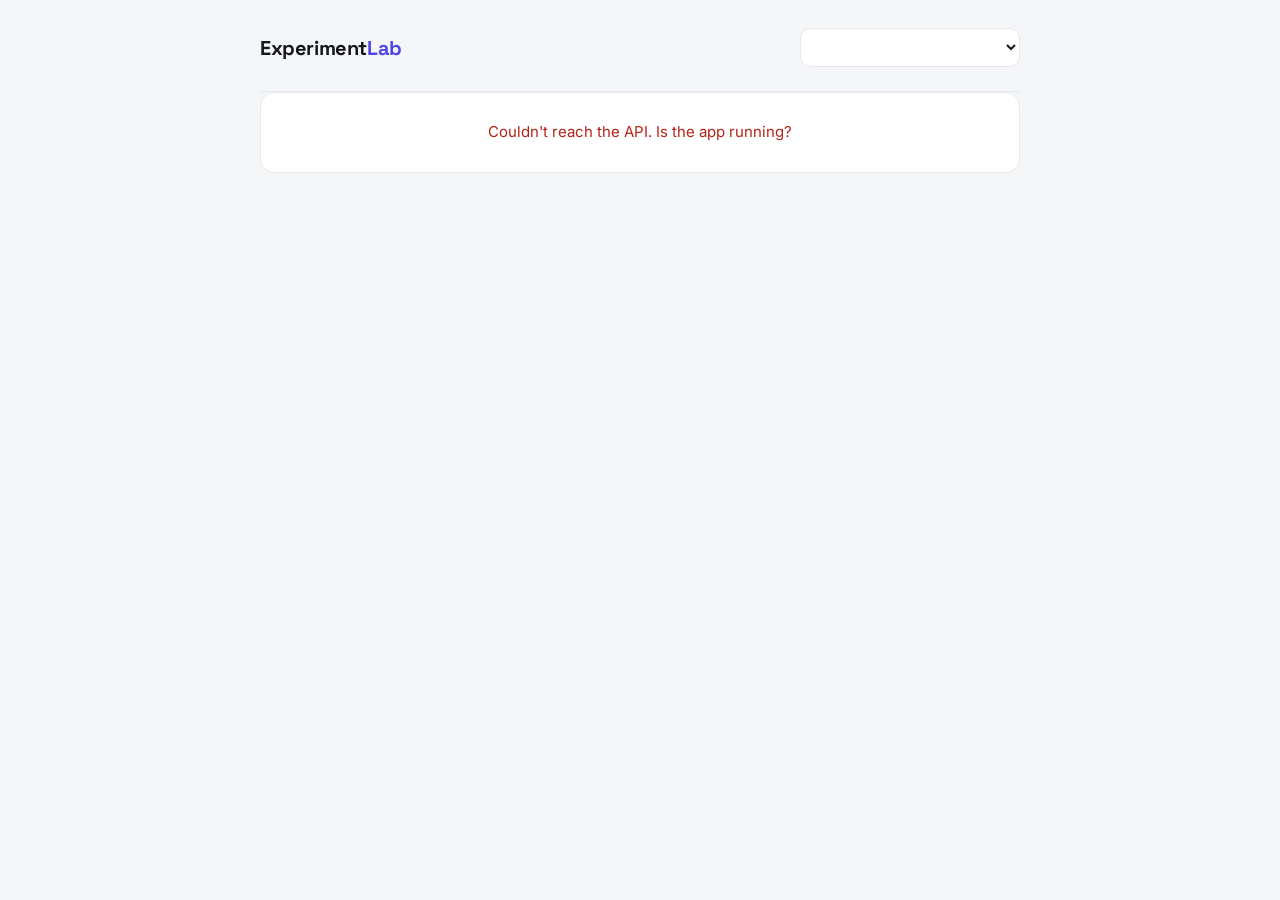
==== wwwroot/index.html @ 333212e7 "first commit" ====
<!DOCTYPE html>
<html lang="en">
<head>
<meta charset="UTF-8">
<meta name="viewport" content="width=device-width, initial-scale=1.0">
<title>ExperimentLab</title>
<link rel="preconnect" href="https://fonts.googleapis.com">
<link rel="preconnect" href="https://fonts.gstatic.com" crossorigin>
<link href="https://fonts.googleapis.com/css2?family=Space+Grotesk:wght@400;500;600;700&family=JetBrains+Mono:wght@400;500;700&family=Inter:wght@400;500;600&display=swap" rel="stylesheet">
<style>
  :root {
    --bg: #F5F6F8;
    --surface: #FFFFFF;
    --ink: #15171C;
    --muted: #6B7280;
    --faint: #9AA1AD;
    --line: #E5E8EC;
    --track: #EEF0F3;
    --accent: #4F46E5;
    --ship: #0B8F63;     --ship-bg: #E4F5EE;
    --hold: #2563EB;     --hold-bg: #E7EEFC;
    --run:  #B26A00;     --run-bg:  #FBF0DE;
    --flat: #5B6270;     --flat-bg: #ECEEF1;
    --display: "Space Grotesk", system-ui, sans-serif;
    --body: "Inter", system-ui, sans-serif;
    --mono: "JetBrains Mono", ui-monospace, Menlo, Consolas, monospace;
  }
  * { box-sizing: border-box; margin: 0; padding: 0; }
  body {
    font-family: var(--body); background: var(--bg); color: var(--ink);
    line-height: 1.5; -webkit-font-smoothing: antialiased; padding: 0 20px 64px;
  }
  .wrap { max-width: 760px; margin: 0 auto; }

  header {
    display: flex; align-items: center; justify-content: space-between;
    gap: 16px; flex-wrap: wrap; padding: 28px 0 24px; border-bottom: 1px solid var(--line);
  }
  .brand { font-family: var(--display); font-weight: 700; font-size: 20px; letter-spacing: -0.02em; }
  .brand span { color: var(--accent); }
  select {
    font-family: var(--body); font-size: 14px; color: var(--ink);
    background: var(--surface); border: 1px solid var(--line);
    border-radius: 10px; padding: 9px 12px; min-width: 220px; cursor: pointer;
  }
  select:focus-visible { outline: 2px solid var(--accent); outline-offset: 1px; }

  .exp-head { margin: 28px 0 18px; }
  .exp-name { font-family: var(--display); font-weight: 600; font-size: 24px; letter-spacing: -0.02em; }

  .cmp + .cmp { margin-top: 30px; padding-top: 30px; border-top: 1px solid var(--line); }
  .cmp-title {
    font-family: var(--mono); font-size: 12px; text-transform: uppercase;
    letter-spacing: 0.08em; color: var(--muted); margin-bottom: 14px;
  }

  .verdict {
    border-radius: 16px; padding: 22px 24px; margin-bottom: 18px;
    display: flex; align-items: center; gap: 22px;
    border: 1px solid var(--line); background: var(--surface);
  }
  .verdict .word {
    font-family: var(--display); font-weight: 700; font-size: 30px; line-height: 1;
    letter-spacing: -0.02em; white-space: nowrap;
  }
  .verdict .reason { font-size: 15px; color: var(--ink); }
  .verdict.ship { background: var(--ship-bg); border-color: #BFE7D6; }
  .verdict.ship .word { color: var(--ship); }
  .verdict.hold { background: var(--hold-bg); border-color: #C7D8FA; }
  .verdict.hold .word { color: var(--hold); }
  .verdict.keep_running { background: var(--run-bg); border-color: #F0DCB4; }
  .verdict.keep_running .word { color: var(--run); }
  .verdict.no_difference { background: var(--flat-bg); border-color: var(--line); }
  .verdict.no_difference .word { color: var(--flat); }

  .arena { display: grid; grid-template-columns: 1fr 1fr; gap: 14px; margin-bottom: 18px; }
  .arm { background: var(--surface); border: 1px solid var(--line); border-radius: 14px; padding: 18px; }
  .arm.winner { border-color: #BFE7D6; box-shadow: 0 0 0 1px #BFE7D6 inset; }
  .arm-top { display: flex; align-items: center; justify-content: space-between; margin-bottom: 12px; gap: 8px; }
  .arm-name {
    font-family: var(--mono); font-size: 12px; font-weight: 500; text-transform: uppercase;
    letter-spacing: 0.08em; color: var(--muted); overflow: hidden; text-overflow: ellipsis; white-space: nowrap;
  }
  .arm.winner .arm-name { color: var(--ship); }
  .tag {
    font-family: var(--mono); font-size: 10px; font-weight: 700; letter-spacing: 0.08em;
    padding: 2px 7px; border-radius: 999px; white-space: nowrap;
  }
  .tag.win { color: var(--ship); background: var(--ship-bg); }
  .tag.ctrl { color: var(--muted); background: var(--flat-bg); }
  .rate { font-family: var(--mono); font-weight: 700; font-size: 34px; letter-spacing: -0.02em; }
  .track { height: 8px; background: var(--track); border-radius: 999px; margin: 12px 0 10px; overflow: hidden; }
  .fill { height: 100%; border-radius: 999px; background: var(--faint); width: 0; transition: width .6s cubic-bezier(.2,.7,.3,1); }
  .arm.winner .fill { background: var(--ship); }
  .counts { font-family: var(--mono); font-size: 12px; color: var(--muted); }

  .stats {
    display: grid; grid-template-columns: repeat(4, 1fr); gap: 1px;
    background: var(--line); border: 1px solid var(--line); border-radius: 14px; overflow: hidden;
  }
  .stat { background: var(--surface); padding: 14px 16px; }
  .stat .k { font-size: 11px; text-transform: uppercase; letter-spacing: 0.06em; color: var(--faint); margin-bottom: 5px; }
  .stat .v { font-family: var(--mono); font-weight: 500; font-size: 17px; }
  .stat .v.pos { color: var(--ship); }

  .actions { display: flex; gap: 10px; flex-wrap: wrap; margin-top: 24px; }
  button {
    font-family: var(--body); font-size: 14px; font-weight: 500; cursor: pointer;
    border-radius: 10px; padding: 10px 16px; border: 1px solid var(--line);
    background: var(--surface); color: var(--ink); transition: background .15s, border-color .15s;
  }
  button.primary { background: var(--accent); border-color: var(--accent); color: #fff; }
  button:hover { border-color: var(--faint); }
  button.primary:hover { background: #4338CA; border-color: #4338CA; }
  button:disabled { opacity: .55; cursor: default; }
  button:focus-visible { outline: 2px solid var(--accent); outline-offset: 2px; }

  .note {
    background: var(--surface); border: 1px solid var(--line); border-radius: 14px;
    padding: 28px 24px; text-align: center; color: var(--muted); font-size: 15px;
  }
  .note strong { color: var(--ink); font-weight: 600; }
  .note.small { padding: 16px; text-align: left; }
  .err { color: #B42318; }

  @media (max-width: 560px) {
    .arena { grid-template-columns: 1fr; }
    .stats { grid-template-columns: 1fr 1fr; }
    .verdict { flex-direction: column; align-items: flex-start; gap: 8px; }
  }
  @media (prefers-reduced-motion: reduce) { .fill { transition: none; } }
</style>
</head>
<body>
<div class="wrap">
  <header>
    <div class="brand">Experiment<span>Lab</span></div>
    <select id="picker" aria-label="Choose experiment"></select>
  </header>
  <div id="panel" aria-live="polite"></div>
</div>

<script>
const $ = (id) => document.getElementById(id);
const pct = (x) => (x * 100).toFixed(2) + "%";
const signed = (x) => (x >= 0 ? "+" : "") + (x * 100).toFixed(2) + "%";
const esc = (s) => String(s).replace(/[&<>"']/g, m => ({ "&":"&amp;","<":"&lt;",">":"&gt;",'"':"&quot;","'":"&#39;" }[m]));
const VERDICT = { SHIP: "Ship it", HOLD: "Hold", KEEP_RUNNING: "Keep running", NO_DIFFERENCE: "No winner" };

let currentId = null;

async function loadExperiments() {
  let list;
  try { list = await (await fetch("/api/experiments")).json(); }
  catch { $("panel").innerHTML = `<div class="note err">Couldn't reach the API. Is the app running?</div>`; return; }

  const picker = $("picker");
  if (!list.length) {
    picker.innerHTML = "<option>No experiments</option>";
    $("panel").innerHTML = `<div class="note"><strong>No experiments yet.</strong><br>Create one in Swagger, then it shows up here.</div>`;
    return;
  }
  picker.innerHTML = list.map(e => `<option value="${e.id}">#${e.id} &middot; ${esc(e.name)}</option>`).join("");
  picker.onchange = () => showResults(+picker.value);
  showResults(+picker.value);
}

async function showResults(id) {
  currentId = id;
  $("panel").innerHTML = `<div class="note">Loading&hellip;</div>`;
  let res;
  try { res = await fetch(`/api/experiments/${id}/results`); }
  catch { $("panel").innerHTML = `<div class="note err">Couldn't reach the API.</div>`; return; }

  if (res.status === 400) { $("panel").innerHTML = noteState(esc(await res.text())); return; }
  if (!res.ok) { $("panel").innerHTML = noteState("Experiment not found."); return; }

  const d = await res.json();
  if (d.message) { $("panel").innerHTML = noteState(esc(d.message)); return; }
  render(d);
}

function noteState(msg) {
  return `<div class="note"><strong>${msg}</strong>
    <div class="actions" style="justify-content:center;margin-top:16px">
      <button class="primary" onclick="simulate()">Run 5,000 users</button>
    </div></div>`;
}

function armCard(name, a, isWinner, isControl, domainMax) {
  const tag = isWinner ? '<span class="tag win">WINNER</span>'
            : (isControl ? '<span class="tag ctrl">CONTROL</span>' : "");
  return `<div class="arm ${isWinner ? "winner" : ""}">
    <div class="arm-top"><span class="arm-name">${esc(name)}</span>${tag}</div>
    <div class="rate">${pct(a.rate)}</div>
    <div class="track"><div class="fill" style="width:${(a.rate / domainMax * 100).toFixed(1)}%"></div></div>
    <div class="counts">${a.conversions.toLocaleString()} / ${a.exposures.toLocaleString()} converted</div>
  </div>`;
}

function comparisonBlock(d, c, showTitle) {
  const ctrl = d.control;
  const title = showTitle ? `<div class="cmp-title">${esc(ctrl.name)} vs ${esc(c.variant)}</div>` : "";

  if (c.message) return `<div class="cmp">${title}<div class="note small">${esc(c.message)}</div></div>`;

  const ctrlWins = ctrl.rate > c.rate;
  const armWins  = c.rate > ctrl.rate;
  const domainMax = Math.max(ctrl.rate, c.rate) * 1.25 || 1;
  const v = c.decision.verdict;
  const p = c.pValue < 0.001 ? "< 0.001" : c.pValue.toFixed(4);

  return `<div class="cmp">${title}
    <div class="verdict ${v.toLowerCase()}">
      <div class="word">${VERDICT[v] || esc(v)}</div>
      <div class="reason">${esc(c.decision.reason)}</div>
    </div>
    <div class="arena">
      ${armCard(ctrl.name, ctrl, ctrlWins, true, domainMax)}
      ${armCard(c.variant, c, armWins, false, domainMax)}
    </div>
    <div class="stats">
      <div class="stat"><div class="k">Relative lift</div><div class="v ${c.relativeLift > 0 ? "pos" : ""}">${signed(c.relativeLift)}</div></div>
      <div class="stat"><div class="k">p-value</div><div class="v">${p}</div></div>
      <div class="stat"><div class="k">95% CI (lift)</div><div class="v">${signed(c.confidenceInterval95.lower)} &hellip; ${signed(c.confidenceInterval95.upper)}</div></div>
      <div class="stat"><div class="k">z-score</div><div class="v">${c.zScore.toFixed(2)}</div></div>
    </div>
  </div>`;
}

function render(d) {
  const multi = d.comparisons.length > 1;
  const blocks = d.comparisons.map(c => comparisonBlock(d, c, multi)).join("");
  $("panel").innerHTML = `
    <div class="exp-head"><span class="exp-name">${esc(d.experimentName)}</span></div>
    ${blocks}
    <div class="actions">
      <button class="primary" onclick="simulate()">Run 5,000 more users</button>
      <button onclick="showResults(currentId)">Refresh</button>
    </div>`;
}

async function simulate() {
  document.querySelectorAll("button").forEach(b => b.disabled = true);
  try {
    const res = await fetch(`/api/experiments/${currentId}/simulate?users=5000`, { method: "POST" });
    if (!res.ok) alert(await res.text());
  } catch { alert("Couldn't reach the API."); }
  showResults(currentId);
}

loadExperiments();
</script>
</body>
</html>
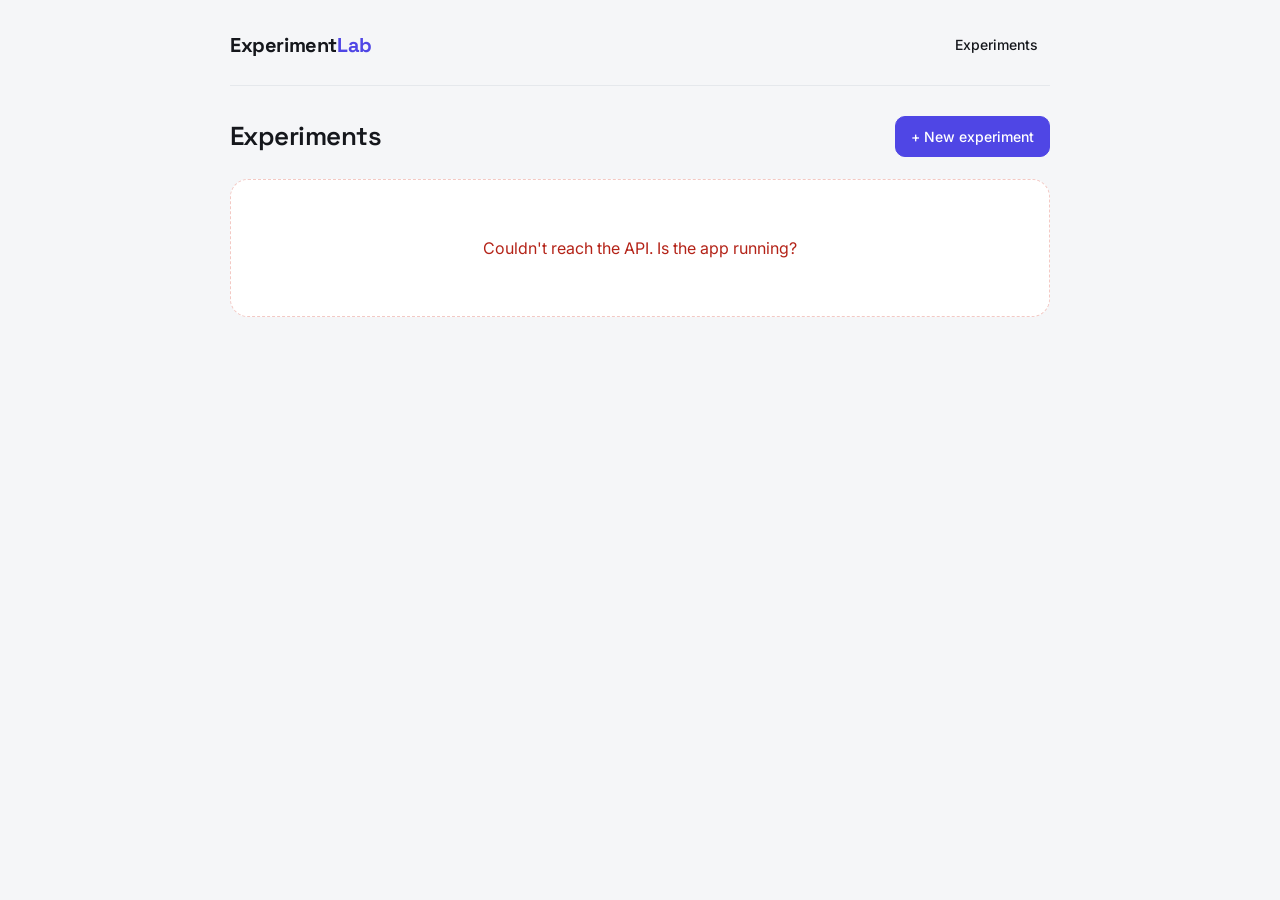
==== commit 5056cebb: "adding testing feature ui" ====
--- a/wwwroot/index.html
+++ b/wwwroot/index.html
@@ -3,253 +3,100 @@
 <head>
 <meta charset="UTF-8">
 <meta name="viewport" content="width=device-width, initial-scale=1.0">
-<title>ExperimentLab</title>
+<title>ExperimentLab — Experiments</title>
 <link rel="preconnect" href="https://fonts.googleapis.com">
 <link rel="preconnect" href="https://fonts.gstatic.com" crossorigin>
 <link href="https://fonts.googleapis.com/css2?family=Space+Grotesk:wght@400;500;600;700&family=JetBrains+Mono:wght@400;500;700&family=Inter:wght@400;500;600&display=swap" rel="stylesheet">
-<style>
-  :root {
-    --bg: #F5F6F8;
-    --surface: #FFFFFF;
-    --ink: #15171C;
-    --muted: #6B7280;
-    --faint: #9AA1AD;
-    --line: #E5E8EC;
-    --track: #EEF0F3;
-    --accent: #4F46E5;
-    --ship: #0B8F63;     --ship-bg: #E4F5EE;
-    --hold: #2563EB;     --hold-bg: #E7EEFC;
-    --run:  #B26A00;     --run-bg:  #FBF0DE;
-    --flat: #5B6270;     --flat-bg: #ECEEF1;
-    --display: "Space Grotesk", system-ui, sans-serif;
-    --body: "Inter", system-ui, sans-serif;
-    --mono: "JetBrains Mono", ui-monospace, Menlo, Consolas, monospace;
-  }
-  * { box-sizing: border-box; margin: 0; padding: 0; }
-  body {
-    font-family: var(--body); background: var(--bg); color: var(--ink);
-    line-height: 1.5; -webkit-font-smoothing: antialiased; padding: 0 20px 64px;
-  }
-  .wrap { max-width: 760px; margin: 0 auto; }
-
-  header {
-    display: flex; align-items: center; justify-content: space-between;
-    gap: 16px; flex-wrap: wrap; padding: 28px 0 24px; border-bottom: 1px solid var(--line);
-  }
-  .brand { font-family: var(--display); font-weight: 700; font-size: 20px; letter-spacing: -0.02em; }
-  .brand span { color: var(--accent); }
-  select {
-    font-family: var(--body); font-size: 14px; color: var(--ink);
-    background: var(--surface); border: 1px solid var(--line);
-    border-radius: 10px; padding: 9px 12px; min-width: 220px; cursor: pointer;
-  }
-  select:focus-visible { outline: 2px solid var(--accent); outline-offset: 1px; }
-
-  .exp-head { margin: 28px 0 18px; }
-  .exp-name { font-family: var(--display); font-weight: 600; font-size: 24px; letter-spacing: -0.02em; }
-
-  .cmp + .cmp { margin-top: 30px; padding-top: 30px; border-top: 1px solid var(--line); }
-  .cmp-title {
-    font-family: var(--mono); font-size: 12px; text-transform: uppercase;
-    letter-spacing: 0.08em; color: var(--muted); margin-bottom: 14px;
-  }
-
-  .verdict {
-    border-radius: 16px; padding: 22px 24px; margin-bottom: 18px;
-    display: flex; align-items: center; gap: 22px;
-    border: 1px solid var(--line); background: var(--surface);
-  }
-  .verdict .word {
-    font-family: var(--display); font-weight: 700; font-size: 30px; line-height: 1;
-    letter-spacing: -0.02em; white-space: nowrap;
-  }
-  .verdict .reason { font-size: 15px; color: var(--ink); }
-  .verdict.ship { background: var(--ship-bg); border-color: #BFE7D6; }
-  .verdict.ship .word { color: var(--ship); }
-  .verdict.hold { background: var(--hold-bg); border-color: #C7D8FA; }
-  .verdict.hold .word { color: var(--hold); }
-  .verdict.keep_running { background: var(--run-bg); border-color: #F0DCB4; }
-  .verdict.keep_running .word { color: var(--run); }
-  .verdict.no_difference { background: var(--flat-bg); border-color: var(--line); }
-  .verdict.no_difference .word { color: var(--flat); }
-
-  .arena { display: grid; grid-template-columns: 1fr 1fr; gap: 14px; margin-bottom: 18px; }
-  .arm { background: var(--surface); border: 1px solid var(--line); border-radius: 14px; padding: 18px; }
-  .arm.winner { border-color: #BFE7D6; box-shadow: 0 0 0 1px #BFE7D6 inset; }
-  .arm-top { display: flex; align-items: center; justify-content: space-between; margin-bottom: 12px; gap: 8px; }
-  .arm-name {
-    font-family: var(--mono); font-size: 12px; font-weight: 500; text-transform: uppercase;
-    letter-spacing: 0.08em; color: var(--muted); overflow: hidden; text-overflow: ellipsis; white-space: nowrap;
-  }
-  .arm.winner .arm-name { color: var(--ship); }
-  .tag {
-    font-family: var(--mono); font-size: 10px; font-weight: 700; letter-spacing: 0.08em;
-    padding: 2px 7px; border-radius: 999px; white-space: nowrap;
-  }
-  .tag.win { color: var(--ship); background: var(--ship-bg); }
-  .tag.ctrl { color: var(--muted); background: var(--flat-bg); }
-  .rate { font-family: var(--mono); font-weight: 700; font-size: 34px; letter-spacing: -0.02em; }
-  .track { height: 8px; background: var(--track); border-radius: 999px; margin: 12px 0 10px; overflow: hidden; }
-  .fill { height: 100%; border-radius: 999px; background: var(--faint); width: 0; transition: width .6s cubic-bezier(.2,.7,.3,1); }
-  .arm.winner .fill { background: var(--ship); }
-  .counts { font-family: var(--mono); font-size: 12px; color: var(--muted); }
-
-  .stats {
-    display: grid; grid-template-columns: repeat(4, 1fr); gap: 1px;
-    background: var(--line); border: 1px solid var(--line); border-radius: 14px; overflow: hidden;
-  }
-  .stat { background: var(--surface); padding: 14px 16px; }
-  .stat .k { font-size: 11px; text-transform: uppercase; letter-spacing: 0.06em; color: var(--faint); margin-bottom: 5px; }
-  .stat .v { font-family: var(--mono); font-weight: 500; font-size: 17px; }
-  .stat .v.pos { color: var(--ship); }
-
-  .actions { display: flex; gap: 10px; flex-wrap: wrap; margin-top: 24px; }
-  button {
-    font-family: var(--body); font-size: 14px; font-weight: 500; cursor: pointer;
-    border-radius: 10px; padding: 10px 16px; border: 1px solid var(--line);
-    background: var(--surface); color: var(--ink); transition: background .15s, border-color .15s;
-  }
-  button.primary { background: var(--accent); border-color: var(--accent); color: #fff; }
-  button:hover { border-color: var(--faint); }
-  button.primary:hover { background: #4338CA; border-color: #4338CA; }
-  button:disabled { opacity: .55; cursor: default; }
-  button:focus-visible { outline: 2px solid var(--accent); outline-offset: 2px; }
-
-  .note {
-    background: var(--surface); border: 1px solid var(--line); border-radius: 14px;
-    padding: 28px 24px; text-align: center; color: var(--muted); font-size: 15px;
-  }
-  .note strong { color: var(--ink); font-weight: 600; }
-  .note.small { padding: 16px; text-align: left; }
-  .err { color: #B42318; }
-
-  @media (max-width: 560px) {
-    .arena { grid-template-columns: 1fr; }
-    .stats { grid-template-columns: 1fr 1fr; }
-    .verdict { flex-direction: column; align-items: flex-start; gap: 8px; }
-  }
-  @media (prefers-reduced-motion: reduce) { .fill { transition: none; } }
-</style>
+<link rel="stylesheet" href="styles.css">
 </head>
 <body>
 <div class="wrap">
   <header>
-    <div class="brand">Experiment<span>Lab</span></div>
-    <select id="picker" aria-label="Choose experiment"></select>
+    <a class="brand" href="index.html">Experiment<span>Lab</span></a>
+<nav class="nav-links">
+      <a href="index.html" class="active">Experiments</a>
+    </nav>
   </header>
-  <div id="panel" aria-live="polite"></div>
+
+  <div class="page-head">
+    <h1>Experiments</h1>
+    <a class="btn primary" href="create.html">+ New experiment</a>
+  </div>
+
+  <div id="list"></div>
 </div>
 
+<script src="app.js"></script>
 <script>
-const $ = (id) => document.getElementById(id);
-const pct = (x) => (x * 100).toFixed(2) + "%";
-const signed = (x) => (x >= 0 ? "+" : "") + (x * 100).toFixed(2) + "%";
-const esc = (s) => String(s).replace(/[&<>"']/g, m => ({ "&":"&amp;","<":"&lt;",">":"&gt;",'"':"&quot;","'":"&#39;" }[m]));
-const VERDICT = { SHIP: "Ship it", HOLD: "Hold", KEEP_RUNNING: "Keep running", NO_DIFFERENCE: "No winner" };
+const listEl = document.getElementById("list");
 
-let currentId = null;
+async function load() {
+  let items;
+  try { items = await (await api("GET", "/api/experiments")).json(); }
+  catch { listEl.innerHTML = `<div class="empty err">Couldn't reach the API. Is the app running?</div>`; return; }
 
-async function loadExperiments() {
-  let list;
-  try { list = await (await fetch("/api/experiments")).json(); }
-  catch { $("panel").innerHTML = `<div class="note err">Couldn't reach the API. Is the app running?</div>`; return; }
-
-  const picker = $("picker");
-  if (!list.length) {
-    picker.innerHTML = "<option>No experiments</option>";
-    $("panel").innerHTML = `<div class="note"><strong>No experiments yet.</strong><br>Create one in Swagger, then it shows up here.</div>`;
+  if (!items.length) {
+    listEl.innerHTML = `
+      <div class="empty">
+        <h2>No experiments yet</h2>
+        <p>Create your first experiment to start testing — no code, no setup.</p>
+        <a class="btn primary" href="create.html">Create your first experiment</a>
+      </div>`;
     return;
   }
-  picker.innerHTML = list.map(e => `<option value="${e.id}">#${e.id} &middot; ${esc(e.name)}</option>`).join("");
-  picker.onchange = () => showResults(+picker.value);
-  showResults(+picker.value);
+  listEl.innerHTML = items.map(card).join("");
 }
 
-async function showResults(id) {
-  currentId = id;
-  $("panel").innerHTML = `<div class="note">Loading&hellip;</div>`;
-  let res;
-  try { res = await fetch(`/api/experiments/${id}/results`); }
-  catch { $("panel").innerHTML = `<div class="note err">Couldn't reach the API.</div>`; return; }
-
-  if (res.status === 400) { $("panel").innerHTML = noteState(esc(await res.text())); return; }
-  if (!res.ok) { $("panel").innerHTML = noteState("Experiment not found."); return; }
-
-  const d = await res.json();
-  if (d.message) { $("panel").innerHTML = noteState(esc(d.message)); return; }
-  render(d);
-}
-
-function noteState(msg) {
-  return `<div class="note"><strong>${msg}</strong>
-    <div class="actions" style="justify-content:center;margin-top:16px">
-      <button class="primary" onclick="simulate()">Run 5,000 users</button>
-    </div></div>`;
-}
-
-function armCard(name, a, isWinner, isControl, domainMax) {
-  const tag = isWinner ? '<span class="tag win">WINNER</span>'
-            : (isControl ? '<span class="tag ctrl">CONTROL</span>' : "");
-  return `<div class="arm ${isWinner ? "winner" : ""}">
-    <div class="arm-top"><span class="arm-name">${esc(name)}</span>${tag}</div>
-    <div class="rate">${pct(a.rate)}</div>
-    <div class="track"><div class="fill" style="width:${(a.rate / domainMax * 100).toFixed(1)}%"></div></div>
-    <div class="counts">${a.conversions.toLocaleString()} / ${a.exposures.toLocaleString()} converted</div>
-  </div>`;
-}
-
-function comparisonBlock(d, c, showTitle) {
-  const ctrl = d.control;
-  const title = showTitle ? `<div class="cmp-title">${esc(ctrl.name)} vs ${esc(c.variant)}</div>` : "";
-
-  if (c.message) return `<div class="cmp">${title}<div class="note small">${esc(c.message)}</div></div>`;
-
-  const ctrlWins = ctrl.rate > c.rate;
-  const armWins  = c.rate > ctrl.rate;
-  const domainMax = Math.max(ctrl.rate, c.rate) * 1.25 || 1;
-  const v = c.decision.verdict;
-  const p = c.pValue < 0.001 ? "< 0.001" : c.pValue.toFixed(4);
-
-  return `<div class="cmp">${title}
-    <div class="verdict ${v.toLowerCase()}">
-      <div class="word">${VERDICT[v] || esc(v)}</div>
-      <div class="reason">${esc(c.decision.reason)}</div>
+function card(e) {
+  const chips = e.variants.map(v =>
+    `<span class="chip ${v.isControl ? "ctrl" : ""}">${esc(v.name)} · ${v.trafficPercentage}%${v.isControl ? " · control" : ""}</span>`
+  ).join("");
+  const created = new Date(e.createdAt).toLocaleDateString();
+  const lifecycle = e.status === "running"
+    ? `<button class="btn" data-action="stop" data-id="${e.id}">Stop</button>`
+    : `<button class="btn" data-action="start" data-id="${e.id}">Start</button>`;
+  return `<div class="card">
+    <div class="card-title-row">
+      <span class="card-title">${esc(e.name)}</span>
+      ${badge(e.status)}
     </div>
-    <div class="arena">
-      ${armCard(ctrl.name, ctrl, ctrlWins, true, domainMax)}
-      ${armCard(c.variant, c, armWins, false, domainMax)}
-    </div>
-    <div class="stats">
-      <div class="stat"><div class="k">Relative lift</div><div class="v ${c.relativeLift > 0 ? "pos" : ""}">${signed(c.relativeLift)}</div></div>
-      <div class="stat"><div class="k">p-value</div><div class="v">${p}</div></div>
-      <div class="stat"><div class="k">95% CI (lift)</div><div class="v">${signed(c.confidenceInterval95.lower)} &hellip; ${signed(c.confidenceInterval95.upper)}</div></div>
-      <div class="stat"><div class="k">z-score</div><div class="v">${c.zScore.toFixed(2)}</div></div>
+    ${e.description ? `<div class="card-desc">${esc(e.description)}</div>` : ""}
+    <div class="chips">${chips}</div>
+    <div class="card-meta">#${e.id} · created ${esc(created)}</div>
+    <div class="card-actions">
+      <a class="btn primary" href="results.html?id=${e.id}">View results</a>
+      ${lifecycle}
+      <button class="btn danger" data-action="delete" data-id="${e.id}" data-name="${esc(e.name)}">Delete</button>
     </div>
   </div>`;
 }
 
-function render(d) {
-  const multi = d.comparisons.length > 1;
-  const blocks = d.comparisons.map(c => comparisonBlock(d, c, multi)).join("");
-  $("panel").innerHTML = `
-    <div class="exp-head"><span class="exp-name">${esc(d.experimentName)}</span></div>
-    ${blocks}
-    <div class="actions">
-      <button class="primary" onclick="simulate()">Run 5,000 more users</button>
-      <button onclick="showResults(currentId)">Refresh</button>
-    </div>`;
-}
+listEl.addEventListener("click", async (ev) => {
+  const btn = ev.target.closest("[data-action]");
+  if (!btn) return;
+  const id = +btn.dataset.id;
+  const action = btn.dataset.action;
 
-async function simulate() {
-  document.querySelectorAll("button").forEach(b => b.disabled = true);
+  if (action === "delete") {
+    if (!confirm(`Delete "${btn.dataset.name}"? Its variants and events go too.`)) return;
+    try {
+      const r = await api("DELETE", `/api/experiments/${id}`);
+      if (!r.ok) return toast(await r.text(), "error");
+    } catch { return toast("Couldn't reach the API.", "error"); }
+    toast("Experiment deleted.", "success");
+    return load();
+  }
+
+  // start / stop
   try {
-    const res = await fetch(`/api/experiments/${currentId}/simulate?users=5000`, { method: "POST" });
-    if (!res.ok) alert(await res.text());
-  } catch { alert("Couldn't reach the API."); }
-  showResults(currentId);
-}
+    const r = await api("POST", `/api/experiments/${id}/${action}`);
+    if (!r.ok) return toast(await r.text(), "error");
+  } catch { return toast("Couldn't reach the API.", "error"); }
+  toast(`Experiment ${action === "start" ? "started" : "stopped"}.`, "success");
+  load();
+});
 
-loadExperiments();
+load();
 </script>
 </body>
 </html>
--- a/wwwroot/styles.css
+++ b/wwwroot/styles.css
@@ -0,0 +1,198 @@
+:root {
+  --bg: #F5F6F8;
+  --surface: #FFFFFF;
+  --ink: #15171C;
+  --muted: #6B7280;
+  --faint: #9AA1AD;
+  --line: #E5E8EC;
+  --track: #EEF0F3;
+  --accent: #4F46E5;
+  --accent-hover: #4338CA;
+  --ship: #0B8F63;     --ship-bg: #E4F5EE;   --ship-line: #BFE7D6;
+  --hold: #2563EB;     --hold-bg: #E7EEFC;
+  --run:  #B26A00;     --run-bg:  #FBF0DE;
+  --flat: #5B6270;     --flat-bg: #ECEEF1;
+  --danger: #B42318;
+  --display: "Space Grotesk", system-ui, sans-serif;
+  --body: "Inter", system-ui, sans-serif;
+  --mono: "JetBrains Mono", ui-monospace, Menlo, Consolas, monospace;
+}
+* { box-sizing: border-box; margin: 0; padding: 0; }
+body {
+  font-family: var(--body); background: var(--bg); color: var(--ink);
+  line-height: 1.5; -webkit-font-smoothing: antialiased; padding: 0 20px 80px;
+}
+.wrap { max-width: 820px; margin: 0 auto; }
+a { color: inherit; text-decoration: none; }
+.muted { color: var(--muted); }
+
+/* header / nav */
+header {
+  display: flex; align-items: center; justify-content: space-between;
+  gap: 16px; flex-wrap: wrap; padding: 26px 0 22px; border-bottom: 1px solid var(--line);
+}
+.brand { font-family: var(--display); font-weight: 700; font-size: 20px; letter-spacing: -0.02em; }
+.brand span { color: var(--accent); }
+.nav-links { display: flex; align-items: center; gap: 8px; }
+.nav-links a {
+  font-size: 14px; font-weight: 500; color: var(--muted);
+  padding: 8px 12px; border-radius: 9px; transition: background .15s, color .15s;
+}
+.nav-links a:hover { color: var(--ink); background: var(--track); }
+.nav-links a.active { color: var(--ink); }
+.nav-links a.cta { color: #fff; background: var(--accent); }
+.nav-links a.cta:hover { background: var(--accent-hover); color: #fff; }
+
+/* page head */
+.page-head { display: flex; align-items: center; justify-content: space-between; gap: 16px; margin: 30px 0 22px; }
+h1 { font-family: var(--display); font-weight: 600; font-size: 26px; letter-spacing: -0.02em; }
+.sub { color: var(--muted); font-size: 15px; margin: -10px 0 24px; }
+
+/* buttons */
+.btn {
+  display: inline-flex; align-items: center; gap: 6px;
+  font-family: var(--body); font-size: 14px; font-weight: 500; cursor: pointer;
+  border-radius: 10px; padding: 9px 15px; border: 1px solid var(--line);
+  background: var(--surface); color: var(--ink); transition: background .15s, border-color .15s, transform .05s;
+}
+.btn:hover { border-color: var(--faint); }
+.btn:active { transform: translateY(1px); }
+.btn.primary { background: var(--accent); border-color: var(--accent); color: #fff; }
+.btn.primary:hover { background: var(--accent-hover); border-color: var(--accent-hover); }
+.btn.ghost { background: transparent; color: var(--muted); }
+.btn.ghost:hover { color: var(--ink); }
+.btn.danger { color: var(--danger); }
+.btn.danger:hover { border-color: var(--danger); background: #FDECEA; }
+.btn:disabled { opacity: .5; cursor: default; transform: none; }
+.btn:focus-visible { outline: 2px solid var(--accent); outline-offset: 2px; }
+
+/* status badge */
+.badge {
+  font-family: var(--mono); font-size: 11px; font-weight: 700; text-transform: uppercase;
+  letter-spacing: 0.06em; padding: 3px 9px; border-radius: 999px;
+  background: var(--flat-bg); color: var(--flat);
+}
+.badge.running { background: var(--ship-bg); color: var(--ship); }
+.badge.draft   { background: var(--run-bg);  color: var(--run); }
+.badge.stopped { background: var(--flat-bg); color: var(--flat); }
+
+/* experiment cards (list) */
+.card {
+  background: var(--surface); border: 1px solid var(--line); border-radius: 16px;
+  padding: 20px 22px; margin-bottom: 14px; transition: border-color .15s, box-shadow .15s;
+}
+.card:hover { border-color: #D7DBE1; box-shadow: 0 2px 14px rgba(20,23,28,.05); }
+.card-title-row { display: flex; align-items: center; justify-content: space-between; gap: 12px; }
+.card-title { font-family: var(--display); font-weight: 600; font-size: 18px; }
+.card-desc { color: var(--muted); font-size: 14px; margin-top: 4px; }
+.chips { display: flex; flex-wrap: wrap; gap: 6px; margin: 14px 0 12px; }
+.chip {
+  font-family: var(--mono); font-size: 12px; color: var(--muted);
+  background: var(--track); border-radius: 8px; padding: 4px 9px;
+}
+.chip.ctrl { color: var(--accent); background: #EEEDFB; }
+.card-meta { font-family: var(--mono); font-size: 11.5px; color: var(--faint); margin-bottom: 14px; }
+.card-actions { display: flex; gap: 9px; flex-wrap: wrap; }
+
+/* empty state */
+.empty {
+  background: var(--surface); border: 1px dashed var(--line); border-radius: 18px;
+  padding: 56px 28px; text-align: center;
+}
+.empty h2 { font-family: var(--display); font-weight: 600; font-size: 22px; margin-bottom: 8px; }
+.empty p { color: var(--muted); font-size: 15px; margin-bottom: 22px; }
+.empty.err { color: var(--danger); border-color: #F3C9C4; }
+
+/* forms */
+.form-card { background: var(--surface); border: 1px solid var(--line); border-radius: 18px; padding: 26px; }
+.field { margin-bottom: 20px; }
+.field label { display: block; font-size: 13px; font-weight: 600; margin-bottom: 7px; }
+.field label .req { color: var(--danger); }
+input[type=text], input[type=number], textarea {
+  width: 100%; font-family: var(--body); font-size: 14px; color: var(--ink);
+  background: var(--surface); border: 1px solid var(--line); border-radius: 10px; padding: 10px 12px;
+}
+textarea { resize: vertical; min-height: 64px; }
+input:focus-visible, textarea:focus-visible { outline: 2px solid var(--accent); outline-offset: 0; border-color: var(--accent); }
+.hint { font-size: 12.5px; color: var(--faint); margin-top: 6px; }
+
+.vhead { display: flex; align-items: center; justify-content: space-between; margin-bottom: 10px; }
+.vhead .lbl { font-size: 13px; font-weight: 600; }
+.vrow { display: grid; grid-template-columns: 1fr 92px auto 38px; gap: 10px; align-items: center; margin-bottom: 9px; }
+.vrow .vpct { text-align: right; }
+.vctrl { display: inline-flex; align-items: center; gap: 6px; font-family: var(--mono); font-size: 12px; color: var(--muted); white-space: nowrap; }
+.vctrl input { accent-color: var(--accent); }
+.vremove { padding: 8px; justify-content: center; }
+.row-tools { display: flex; gap: 9px; margin-top: 6px; }
+.linkbtn { background: none; border: none; color: var(--accent); font-family: var(--body); font-size: 13px; font-weight: 500; cursor: pointer; padding: 4px 0; }
+.linkbtn:hover { text-decoration: underline; }
+
+.sumbar {
+  font-family: var(--mono); font-size: 13px; font-weight: 500; padding: 9px 13px;
+  border-radius: 10px; margin: 14px 0 4px; display: inline-block;
+}
+.sum-ok { background: var(--ship-bg); color: var(--ship); }
+.sum-bad { background: #FDECEA; color: var(--danger); }
+.form-errors { color: var(--danger); font-size: 13px; margin: 12px 0; line-height: 1.7; }
+.form-foot { display: flex; gap: 10px; align-items: center; margin-top: 22px; padding-top: 20px; border-top: 1px solid var(--line); }
+
+/* results */
+.exp-head { margin: 30px 0 22px; }
+.status-row { display: flex; align-items: center; gap: 12px; margin-bottom: 14px; }
+.exp-name { font-family: var(--display); font-weight: 600; font-size: 24px; letter-spacing: -0.02em; }
+.actions { display: flex; gap: 9px; flex-wrap: wrap; }
+
+.cmp + .cmp { margin-top: 30px; padding-top: 30px; border-top: 1px solid var(--line); }
+.cmp-title { font-family: var(--mono); font-size: 12px; text-transform: uppercase; letter-spacing: 0.08em; color: var(--muted); margin-bottom: 14px; }
+.verdict { border-radius: 16px; padding: 22px 24px; margin-bottom: 18px; display: flex; align-items: center; gap: 22px; border: 1px solid var(--line); background: var(--surface); }
+.verdict .word { font-family: var(--display); font-weight: 700; font-size: 30px; line-height: 1; letter-spacing: -0.02em; white-space: nowrap; }
+.verdict .reason { font-size: 15px; }
+.verdict.ship { background: var(--ship-bg); border-color: var(--ship-line); }
+.verdict.ship .word { color: var(--ship); }
+.verdict.hold { background: var(--hold-bg); border-color: #C7D8FA; }
+.verdict.hold .word { color: var(--hold); }
+.verdict.keep_running { background: var(--run-bg); border-color: #F0DCB4; }
+.verdict.keep_running .word { color: var(--run); }
+.verdict.no_difference { background: var(--flat-bg); border-color: var(--line); }
+.verdict.no_difference .word { color: var(--flat); }
+
+.arena { display: grid; grid-template-columns: 1fr 1fr; gap: 14px; margin-bottom: 18px; }
+.arm { background: var(--surface); border: 1px solid var(--line); border-radius: 14px; padding: 18px; }
+.arm.winner { border-color: var(--ship-line); box-shadow: 0 0 0 1px var(--ship-line) inset; }
+.arm-top { display: flex; align-items: center; justify-content: space-between; margin-bottom: 12px; gap: 8px; }
+.arm-name { font-family: var(--mono); font-size: 12px; font-weight: 500; text-transform: uppercase; letter-spacing: 0.08em; color: var(--muted); overflow: hidden; text-overflow: ellipsis; white-space: nowrap; }
+.arm.winner .arm-name { color: var(--ship); }
+.tag { font-family: var(--mono); font-size: 10px; font-weight: 700; letter-spacing: 0.08em; padding: 2px 7px; border-radius: 999px; white-space: nowrap; }
+.tag.win { color: var(--ship); background: var(--ship-bg); }
+.tag.ctrl { color: var(--muted); background: var(--flat-bg); }
+.rate { font-family: var(--mono); font-weight: 700; font-size: 34px; letter-spacing: -0.02em; }
+.track { height: 8px; background: var(--track); border-radius: 999px; margin: 12px 0 10px; overflow: hidden; }
+.fill { height: 100%; border-radius: 999px; background: var(--faint); width: 0; transition: width .6s cubic-bezier(.2,.7,.3,1); }
+.arm.winner .fill { background: var(--ship); }
+.counts { font-family: var(--mono); font-size: 12px; color: var(--muted); }
+
+.stats { display: grid; grid-template-columns: repeat(4, 1fr); gap: 1px; background: var(--line); border: 1px solid var(--line); border-radius: 14px; overflow: hidden; }
+.stat { background: var(--surface); padding: 14px 16px; }
+.stat .k { font-size: 11px; text-transform: uppercase; letter-spacing: 0.06em; color: var(--faint); margin-bottom: 5px; }
+.stat .v { font-family: var(--mono); font-weight: 500; font-size: 17px; }
+.stat .v.pos { color: var(--ship); }
+
+.note { background: var(--surface); border: 1px solid var(--line); border-radius: 14px; padding: 28px 24px; text-align: center; color: var(--muted); font-size: 15px; }
+.note strong { color: var(--ink); font-weight: 600; }
+.note.err { color: var(--danger); }
+
+/* toast */
+.toast-wrap { position: fixed; left: 50%; bottom: 26px; transform: translateX(-50%); display: flex; flex-direction: column; gap: 8px; z-index: 50; }
+.toast { font-size: 14px; font-weight: 500; color: #fff; background: var(--ink); padding: 11px 18px; border-radius: 11px; box-shadow: 0 6px 24px rgba(20,23,28,.18); opacity: 0; transform: translateY(8px); transition: opacity .2s, transform .2s; }
+.toast.show { opacity: 1; transform: translateY(0); }
+.toast.success { background: var(--ship); }
+.toast.error { background: var(--danger); }
+
+@media (max-width: 560px) {
+  .arena { grid-template-columns: 1fr; }
+  .stats { grid-template-columns: 1fr 1fr; }
+  .verdict { flex-direction: column; align-items: flex-start; gap: 8px; }
+  .vrow { grid-template-columns: 1fr 72px; grid-auto-rows: auto; }
+  .page-head { flex-direction: column; align-items: flex-start; }
+}
+@media (prefers-reduced-motion: reduce) { .fill, .toast { transition: none; } }
